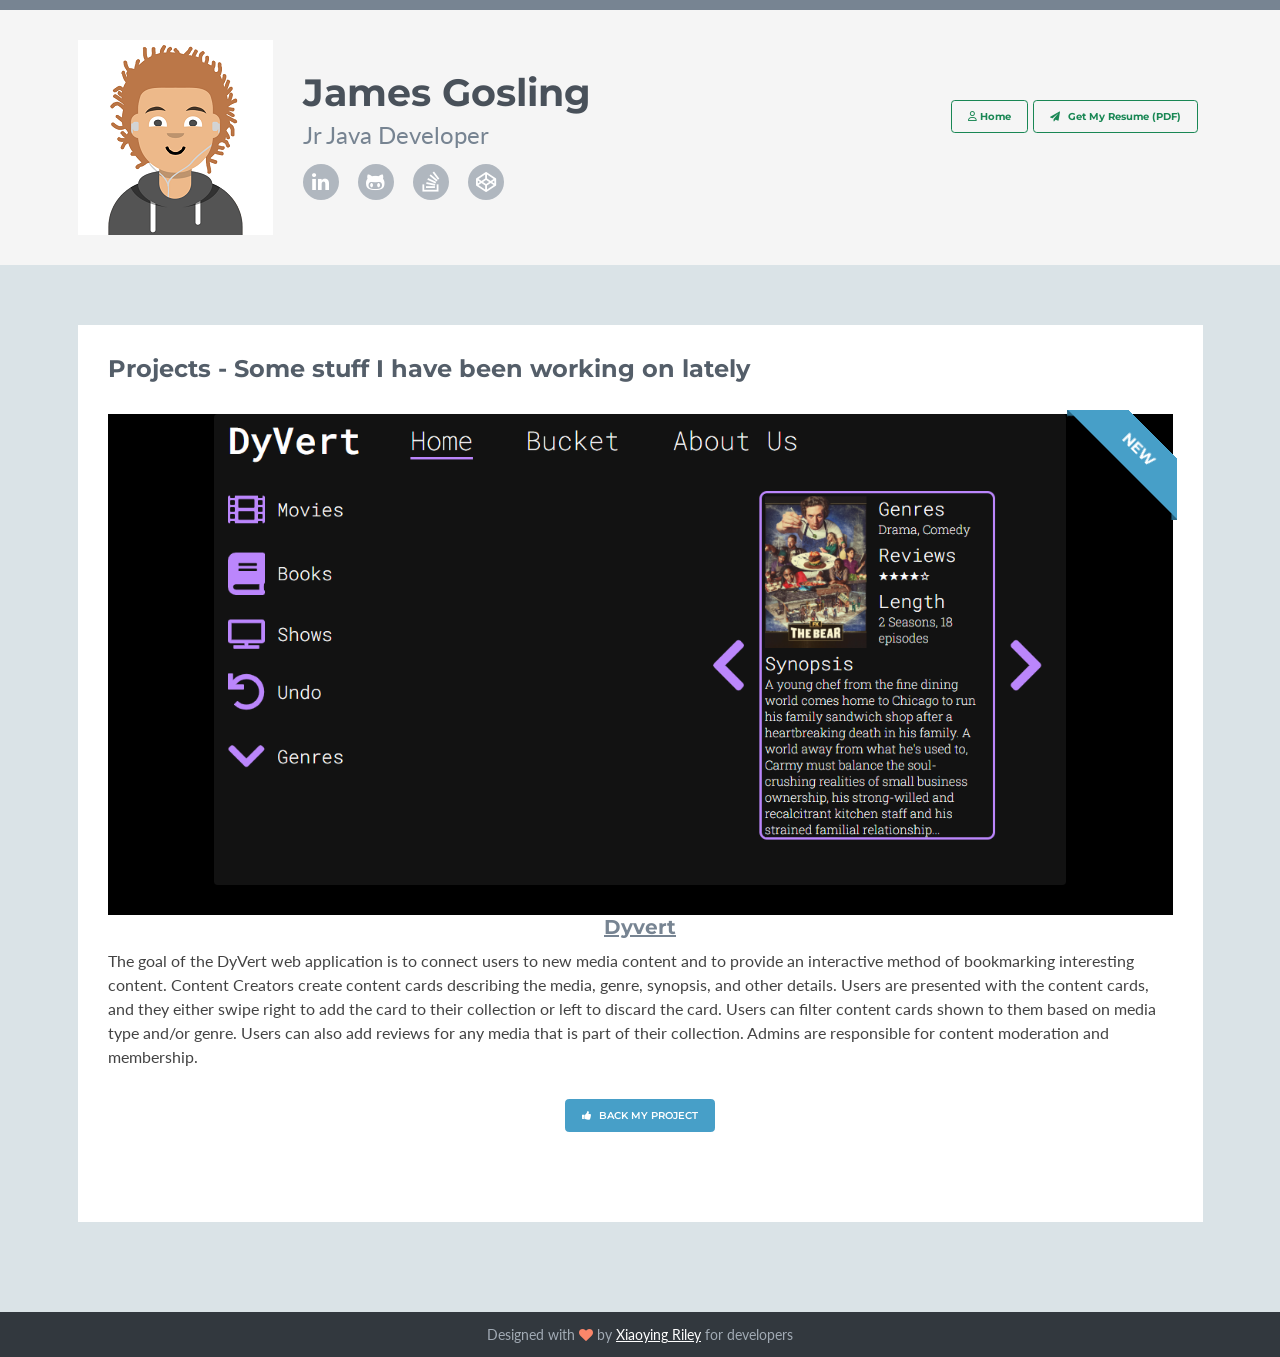
==== projects.html @ 54ba6891 "lol" ====
<!DOCTYPE html>
<html lang="en">
<head>
    <title>James Gosling - Projects</title>
    <!-- Meta -->
    <meta charset="utf-8">
    <meta http-equiv="X-UA-Compatible" content="IE=edge">
    <meta name="viewport" content="width=device-width, initial-scale=1.0">
    <link rel="shortcut icon" href="favicon.ico">
    <link href='http://fonts.googleapis.com/css?family=Lato:300,400,300italic,400italic' rel='stylesheet'
          type='text/css'>
    <link href='http://fonts.googleapis.com/css?family=Montserrat:400,700' rel='stylesheet' type='text/css'>
    <!-- Global CSS -->
    <link rel="stylesheet" href="assets/plugins/bootstrap/css/bootstrap.min.css">
    <link rel="stylesheet"
          href="https://cdnjs.cloudflare.com/ajax/libs/font-awesome/6.0.0-beta3/css/all.min.css"/>
    <link href="https://cdn.jsdelivr.net/npm/bootstrap@5.3.0-alpha1/dist/css/bootstrap.min.css"
          rel="stylesheet"/>
    <!--    Plugins CSS-->
    <link rel="stylesheet" href="assets/plugins/font-awesome/css/font-awesome.css">
    <!-- Theme CSS -->
    <link id="theme-style" rel="stylesheet" href="assets/css/styles.css">
</head>
<body>
<!-- ******HEADER****** -->
<header class="header">
    <div class="container">
        <img class="profile-image img-responsive pull-left" src="assets/images/avatar.png" alt="Avatar"/>
        <div class="profile-content pull-left">
            <h1 class="name">James Gosling</h1>
            <h2 class="desc">Jr Java Developer</h2>
            <ul class="social list-inline">
                <li class="list-inline-item">
                    <a href="http://www.linkedin.com">
                        <i class="fa fa-linkedin"></i>
                    </a>
                </li>
                <li class="list-inline-item">
                    <a href="https://github.com/Tbazen00?tab=repositories">
                        <i class="fa fa-github-alt"></i>
                    </a>
                </li>
                <li class="list-inline-item">
                    <a href="http://www.stackoverflow.com">
                        <i class="fa fa-stack-overflow"></i>
                    </a>
                </li>
                <li class="list-inline-item last-item">
                    <a href="http://www.codepen.io">
                        <i class="fa fa-codepen"></i>
                    </a>
                </li>
            </ul>
        </div>
        <div class="col-12 col-md-auto pull-right">
            <a class="btn btn-outline-success me-2" href="assets/files/resume.pdf" target="_blank"><i
                    class="fa fa-paper-plane"></i>
                Get My Resume (PDF)</a>
        </div><!--//col-->
        <div class="col-12 col-md-auto pull-right">
            <a class="btn btn-outline-success me-2" href="index.html" target="_blank"><i
                    class="fa-regular fa-user"></i>
                Home</a>
        </div><!--//col-->
    </div>
    <!--//container-->
</header>
<div class="container sections-wrapper">
    <div class="primary ">
        <!--//section-->
        <section class="latest section">
            <div class="section-inner" id="projects" name="projects">
                <h2 class="heading">Projects - Some stuff I have been working on lately</h2>
                <div class="item featured text-center">

                    <div class="featured-image has-ribbon" style="background-color:black">
                        <a href="https://github.com/uncg-csc340/dyvert" target="_blank">
                            <img class="img-fluid project-image rounded shadow-sm"
                                 src="assets/images/projects/dyvert.png" alt="project name"
                                 style="width:80%"/>
                        </a>
                        <div class="ribbon">
                            <div class="text">New</div>
                        </div>
                    </div>

                    <h3 class="title mb-3"><a href="https://github.com/uncg-csc340/dyvert"
                                              target="_blank">Dyvert</a>
                    </h3>

                    <div class="desc text-start">
                        <p>The goal of the DyVert web application is to connect users to new media content and to
                            provide an interactive method of bookmarking interesting content. Content Creators
                            create content cards describing the media, genre, synopsis, and other details. Users are
                            presented with the content cards, and they either swipe right to add the card to their
                            collection or left to discard the card. Users can filter content cards shown to them
                            based on media type and/or genre. Users can also add reviews for any media that is part
                            of their collection. Admins are responsible for content moderation and membership. </p>
                    </div><!--//desc-->
                    <a class="btn btn-cta-secondary" href="https://github.com/uncg-csc340/dyvert" target="_blank"><i
                            class="fa fa-thumbs-up"></i> Back my project</a>
                </div><!--//item-->
                <!--//content comes from API-->
                <div id="gallery"
                     class="row row-cols-1 row-cols-md-4 g-4 justify-content-center mt-auto github-link">

                </div>
            </div>
            <!--//section-inner-->
        </section>
        <!--//section-->
    </div>
</div>

<!-- ******FOOTER****** -->
<footer class="footer">
    <div class="container text-center">
        <!--/* This template is released under the Creative Commons Attribution 3.0 License. Please keep the attribution link below when using for your own project. Thank you for your support. :) If you'd like to use the template without the attribution, you can check out other license options via our website: themes.3rdwavemedia.com */-->
        <small class="copyright">Designed with <i class="fa fa-heart"></i> by <a href="http://themes.3rdwavemedia.com"
                                                                                 target="_blank">Xiaoying Riley</a> for
            developers </small>
    </div>
    <!--//container-->
</footer>
<!--//footer-->
<!-- Javascript -->
<script type="text/javascript" src="assets/plugins/jquery-1.11.3.min.js"></script>
<script type="text/javascript" src="assets/plugins/bootstrap/js/bootstrap.min.js"></script>
<script type="text/javascript" src="assets/plugins/jquery-rss/dist/jquery.rss.min.js"></script>
<!-- custom js -->
<script type="text/javascript" src="assets/js/main.js"></script>

</body>
</html>
---- assets/css/styles.css ----
/*   
 * Template Name: Developer - Responsive Website Template for Developers
 * Version: 1.5
 * Author: Xiaoying Riley
 * Twitter: @3rdwave_themes
 * License: Creative Commons Attribution 3.0 License
 * Website: http://themes.3rdwavemedia.com/
*/
/* ======= Base ======= */
body {
  font-family: 'Lato', arial, sans-serif;
  color: #434343;
  background: #DAE3E7;
  font-size: 16px;
  -webkit-font-smoothing: antialiased;
  -moz-osx-font-smoothing: grayscale;
}
h1,
h2,
h3,
h4,
h5,
h6 {
  font-family: 'Montserrat', sans-serif;
  font-weight: 700;
  color: #778492;
}
a {
  color: #3AAA64;
  -webkit-transition: all 0.4s ease-in-out;
  -moz-transition: all 0.4s ease-in-out;
  -ms-transition: all 0.4s ease-in-out;
  -o-transition: all 0.4s ease-in-out;
}
a:hover {
  text-decoration: underline;
  color: #5f6b77;
  color: #2d844e;
}
a:focus {
  text-decoration: none;
}
.btn,
a.btn {
  -webkit-transition: all 0.4s ease-in-out;
  -moz-transition: all 0.4s ease-in-out;
  -ms-transition: all 0.4s ease-in-out;
  -o-transition: all 0.4s ease-in-out;
  font-family: 'Montserrat', arial, sans-serif;
  padding: 8px 16px;
  font-weight: bold;
}
.btn .fa,
a.btn .fa {
  margin-right: 5px;
}
.btn:focus,
a.btn:focus {
  color: #fff;
}
a.btn-cta-primary,
.btn-cta-primary {
  background: #54ba4e;
  border: 1px solid #54ba4e;
  color: #fff;
  font-weight: 600;
  text-transform: uppercase;
}
a.btn-cta-primary:hover,
.btn-cta-primary:hover {
  background: #49ac43;
  border: 1px solid #49ac43;
  color: #fff;
}
a.btn-cta-secondary,
.btn-cta-secondary {
  background: #479FC8;
  border: 1px solid #479FC8;
  color: #fff;
  font-weight: 600;
  text-transform: uppercase;
}
a.btn-cta-secondary:hover,
.btn-cta-secondary:hover {
  background: #3893bd;
  border: 1px solid #3893bd;
  color: #fff;
}
.text-highlight {
  color: #32383e;
}
.label-theme {
  background: #3AAA64;
  font-size: 12px;
}
a.dotted-link {
  border-bottom: 1px dotted #778492;
  color: #778492;
}
a.dotted-link:hover {
  text-decoration: none;
  color: #49515a;
}
/*
iframe {

    .header {
        padding: 0;
    }
}

.iframe-wrapper {
    overflow: auto;
    -webkit-overflow-scrolling:touch;
}
*/
/* ======= Header ======= */
.header {
  padding: 30px 0;
  background: #f5f5f5;
  border-top: 10px solid #778492;
}
.header .btn {
  margin-top: 60px;
  font-weight: bold;
}
.header .profile-image {
  margin-right: 30px;
}
.header .profile-content .name {
  color: #49515a;
  font-size: 38px;
  margin-bottom: 5px;
  margin-top: 30px;
}
.header .profile-content .desc {
  color: #778492;
  font-family: "Lato", arial, sans-serif;
  font-weight: 400;
  font-size: 24px;
  margin-top: 0;
  margin-bottom: 15px;
}
.header .profile-content .social a {
  background: #b0b7bf;
  width: 36px;
  height: 36px;
  display: inline-block;
  -webkit-border-radius: 50%;
  -moz-border-radius: 50%;
  -ms-border-radius: 50%;
  -o-border-radius: 50%;
  border-radius: 50%;
  -moz-background-clip: padding;
  -webkit-background-clip: padding-box;
  background-clip: padding-box;
  color: #fff;
  text-align: center;
}
.header .profile-content .social a:hover {
  background: #778492;
}
.header .profile-content .social a .fa {
  font-size: 20px;
  padding-top: 8px;
}
/* ======= Sections======= */
.sections-wrapper {
  padding-top: 60px;
  padding-bottom: 60px;
}
.section {
  margin-bottom: 30px;
}
.section .section-inner {
  background: #fff;
  padding: 30px;
}
.section .heading {
  margin-top: 0;
  margin-bottom: 30px;
  color: #545e69;
  font-size: 24px;
}
.section .content .more-link .fa {
  margin-right: 5px;
  font-size: 14px;
}
/* About Section */
/* Latest Section */
/* Latest Section */
.latest .item {
  margin-bottom: 30px;
}

.latest .item .title {
  font-size: 18px;
  margin-top: 0;
}

.latest .item .title .label {
  margin-left: 5px;
  font-size: 12px;
}

.latest .item .title a {
  color: #778492;
}

.latest .item .title a:hover {
  color: #5f6b77;
}

.latest .item .project-image:hover {
  -webkit-opacity: 0.8;
  -moz-opacity: 0.8;
  opacity: 0.8;
}

.latest .divider {
  margin-bottom: 60px;
}

.latest .featured {
  margin-bottom: 60px;
}

.latest .featured .title {
  font-size: 20px;
  margin-bottom: 5px;
  font-size: 20px;
}

.latest .featured .summary {
  margin-bottom: 30px;
  color: #778492;
}

.latest .featured img {
  margin-bottom: 30px;
}

.latest .featured-image {
  position: relative;
}

.latest .featured .desc {
  margin-bottom: 30px;
}

.latest .has-ribbon {
  position: relative;
  display: inline-block;
}

.latest .has-ribbon .text {
  background: #3AAA64;
  color: #fff;
}

.latest .has-ribbon .ribbon {
  position: absolute;
  top: -4px;
  right: -4px;
  width: 110px;
  height: 110px;
  overflow: hidden;
}

.latest .has-ribbon .ribbon .text {
  font-family: 'Montserrat', sans-serif;
  position: relative;
  left: -8px;
  top: 18px;
  width: 158px;
  padding: 10px 10px;
  font-size: 15px;
  font-weight: bold;
  text-align: center;
  text-transform: uppercase;
  color: #fff;
  background-color: #479FC8;
  -webkit-transform: rotate(45deg) translate3d(0, 0, 0);
  -moz-transform: rotate(45deg) translate3d(0, 0, 0);
  -ms-transform: rotate(45deg) translate3d(0, 0, 0);
  -o-transform: rotate(45deg) translate3d(0, 0, 0);
  }

.latest .has-ribbon .ribbon .text:before, .latest .has-ribbon .ribbon .text:after {
  content: '';
  position: absolute;
  bottom: -5px;
  border-top: 5px solid #276582;
  border-left: 5px solid transparent;
  border-right: 5px solid transparent;
}

.latest .has-ribbon .ribbon .text:before {
  left: 0;
}

.latest .has-ribbon .ribbon .text:after {
  right: 0;
}
/* Projects Section */
.projects .item {
  margin-bottom: 30px;
}
.projects .item .title {
  font-size: 16px;
  margin-top: 0;
  margin-bottom: 5px;
  line-height: 1.5;
}
.projects .item .title a {
  color: #778492;
}
.projects .item .title a:hover {
  color: #5f6b77;
}
/* Work Section */
.experience .item {
  margin-bottom: 30px;
}
.experience .item .title {
  font-size: 16px;
  margin-top: 0;
  margin-bottom: 5px;
  line-height: 1.5;
}
.experience .item .title .place {
  color: #999;
  font-weight: normal;
}
.experience .item .title .place a {
  color: #999;
}
.experience .item .title .place a:hover {
  color: #666666;
}
.experience .item .title .year {
  color: #999;
  font-weight: normal;
}
/* Git section */
.github-graph {
  margin-bottom: 30px;
}
.github-graph .js-calendar-graph-svg {
  max-width: 100%;
}
.ghfeed {
  height: 600px;
}
.ghfeed,
.ghfeed *,
.ghfeed *:before,
.ghfeed *:after {
  -webkit-box-sizing: content-box;
  -moz-box-sizing: content-box;
  box-sizing: content-box;
}
/* Info Section */
.info .fa {
  margin-right: 15px;
  color: #ccd1d6;
}
.info .fa.fa-envelope-o {
  font-size: 14px;
}
.info ul {
  margin-bottom: 0;
}
.info li {
  margin-bottom: 15px;
}
.info li:last-child {
  margin-bottom: 0;
}
/* Skills Section */
.skills .intro {
  margin-bottom: 30px;
}
.skills .skillset .item {
  margin-bottom: 30px;
}
.skills .skillset .level-title {
  font-size: 16px;
  position: relative;
  margin-top: 0;
  margin-bottom: 10;
}
.skills .skillset .level-title .level-label {
  color: #ccd1d6;
  font-size: 14px;
  font-weight: 400;
  font-family: "Lato", arial, sans-serif;
  position: absolute;
  right: 0;
  top: 0;
}
.skills .skillset .level-bar {
  height: 15px;
  background: #e8e8e8;
}
.skills .skillset .level-bar-inner {
  height: 15px;
  background: #66cb8c;
}
/* Testimonials section */
.testimonials .item {
  margin-bottom: 30px;
}
.testimonials .item:last-child {
  margin-bottom: 0;
}
.testimonials .item .quote {
  color: #666;
  font-size: 16px;
  border-left-color: #9fdeb7;
  margin-bottom: 15px;
}
.testimonials .item .quote .fa {
  color: #79d19a;
  margin-right: 15px;
}
.testimonials .item .source {
  font-size: 14px;
  padding-left: 30px;
  font-weight: 500;
}
.testimonials .item .source .name {
  color: #939ea9;
  font-weight: 600;
}
.testimonials .item .source .title {
  color: #999;
}
/* Education section */
.education .item {
  margin-bottom: 30px;
}
.education .item:last-child {
  margin-bottom: 0;
}
.education .item .title {
  font-size: 18px;
  margin-top: 0;
}
.education .item .university {
  font-family: "Lato", arial, sans-serif;
  font-size: 16px;
  color: #999;
  font-weight: 600;
  padding-left: 15px;
}
.education .item .coursework {
  font-family: "Lato", arial, sans-serif;
  font-size: 14px;
  color: #999;
  font-weight: 600;
  padding-left: 10px;
}
.education .item .university .year {
  color: #b0b7bf;
  font-weight: 500;
}
/* Language Section */
.languages .item {
  margin-bottom: 15px;
}
.languages .item .title {
  color: #778492;
}
.languages .item .level {
  color: #999;
}
.languages .item:last-child {
  margin-bottom: 0;
}
.languages .item .fa {
  color: #79d19a;
}
/* Blog Section */
.blog .item {
  margin-bottom: 30px;
}
.blog .item .title {
  font-size: 18px;
  line-height: 1.3;
}
.blog .item .title a {
  color: #778492;
}
.blog .item .title a:hover {
  color: #5f6b77;
}
.blog .item:last-child {
  margin-bottom: 0;
}
/* List section */
.list ul li {
  margin-bottom: 10px;
}
.list ul li .fa {
  margin-right: 5px;
}
.list ul li a {
  color: #778492;
}
.list ul li a:hover {
  color: #49515a;
}
/* Credits */
.credits ul li {
  margin-bottom: 10px;
}
.credits ul li .fa {
  margin-right: 5px;
}
.credits ul li a {
  color: #778492;
}
.credits ul li a:hover {
  color: #49515a;
}
.credits .btn {
  margin-bottom: 15px;
}
/* ======= Footer ======= */
.footer {
  background: #32383e;
  color: #fff;
  padding: 10px 0;
}
.footer .copyright {
  line-height: 1.6;
  color: #a1aab4;
  font-size: 14px;
}
.footer a {
  color: #fff;
}
.footer .fa-heart {
  color: #fb866a;
}
/* Extra small devices (phones, less than 768px) */
@media (max-width: 767px) {
  .header {
    text-align: center;
  }
  .header .profile-image {
    float: none !important;
    margin: 0 auto;
  }
  .header .profile-content {
    float: none !important;
    text-align: center;
  }
  .header .btn {
    margin-top: 30px;
    float: none !important;
  }
  .project-image {
    margin-bottom: 15px;
  }
}
/* Small devices (tablets, 768px and up) */
/* Medium devices (desktops, 992px and up) */
/* Large devices (large desktops, 1200px and up) */
/* Ex-Large devices (large desktops, 1200px and up) */
@media (min-width: 1400px) {
  .container {
    width: 1360px;
  }
}
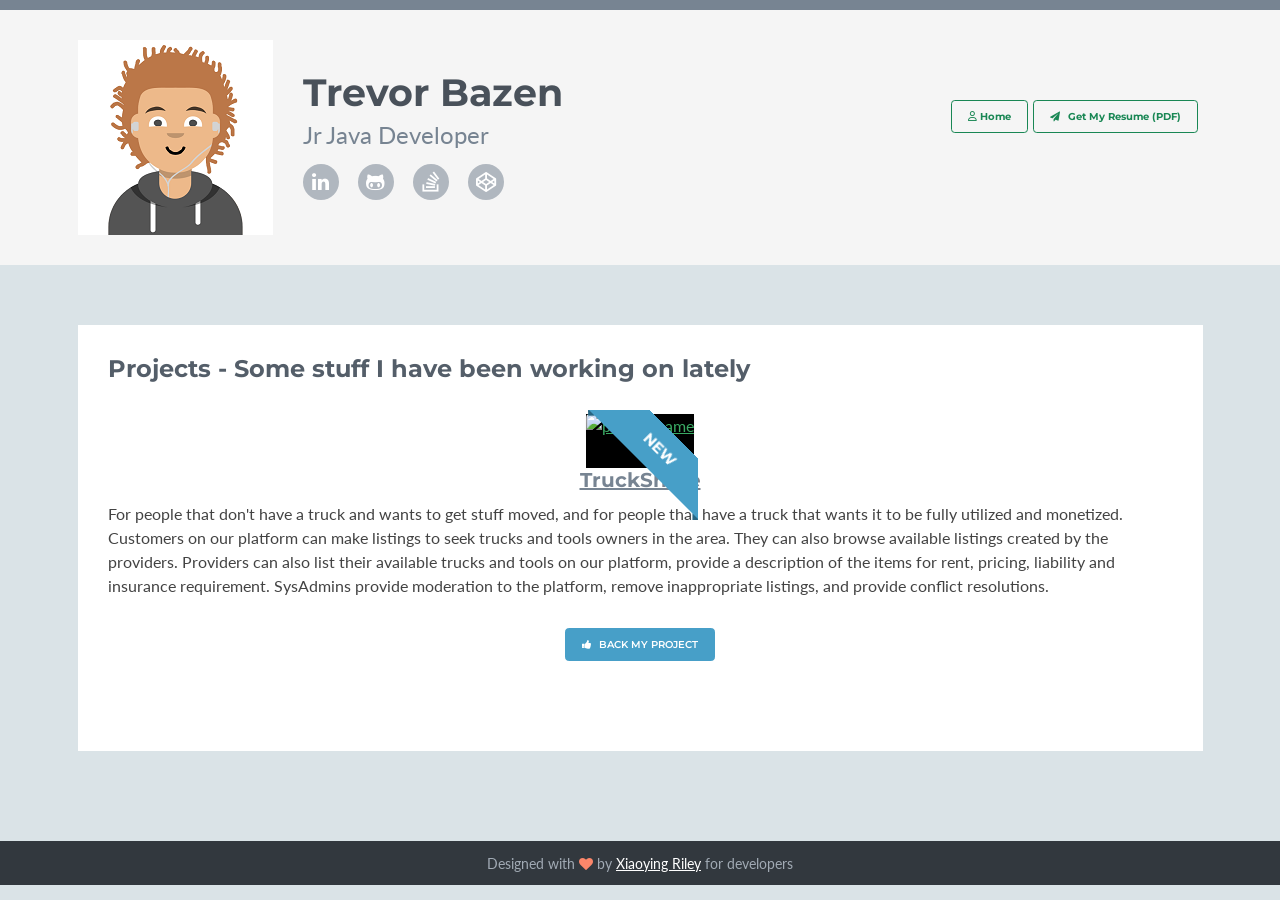
==== commit 2e1c0684: "lol" ====
--- a/projects.html
+++ b/projects.html
@@ -27,7 +27,7 @@
     <div class="container">
         <img class="profile-image img-responsive pull-left" src="assets/images/avatar.png" alt="Avatar"/>
         <div class="profile-content pull-left">
-            <h1 class="name">James Gosling</h1>
+            <h1 class="name">Trevor Bazen</h1>
             <h2 class="desc">Jr Java Developer</h2>
             <ul class="social list-inline">
                 <li class="list-inline-item">
@@ -76,7 +76,7 @@
                     <div class="featured-image has-ribbon" style="background-color:black">
                         <a href="https://github.com/uncg-csc340/dyvert" target="_blank">
                             <img class="img-fluid project-image rounded shadow-sm"
-                                 src="assets/images/projects/dyvert.png" alt="project name"
+                                 src="assets/images/projects/truckshare.png" alt="project name"
                                  style="width:80%"/>
                         </a>
                         <div class="ribbon">
@@ -85,17 +85,17 @@
                     </div>
 
                     <h3 class="title mb-3"><a href="https://github.com/uncg-csc340/dyvert"
-                                              target="_blank">Dyvert</a>
+                                              target="_blank">TruckShare</a>
                     </h3>
 
                     <div class="desc text-start">
-                        <p>The goal of the DyVert web application is to connect users to new media content and to
-                            provide an interactive method of bookmarking interesting content. Content Creators
-                            create content cards describing the media, genre, synopsis, and other details. Users are
-                            presented with the content cards, and they either swipe right to add the card to their
-                            collection or left to discard the card. Users can filter content cards shown to them
-                            based on media type and/or genre. Users can also add reviews for any media that is part
-                            of their collection. Admins are responsible for content moderation and membership. </p>
+                        <p>For people that don't have a truck and wants to get stuff moved, and for people that have a truck that wants it to be fully utilized and monetized.
+
+                            Customers on our platform can make listings to seek trucks and tools owners in the area. They can also browse available listings created by the providers.
+
+                            Providers can also list their available trucks and tools on our platform, provide a description of the items for rent, pricing, liability and insurance requirement.
+
+                            SysAdmins provide moderation to the platform, remove inappropriate listings, and provide conflict resolutions. </p>
                     </div><!--//desc-->
                     <a class="btn btn-cta-secondary" href="https://github.com/uncg-csc340/dyvert" target="_blank"><i
                             class="fa fa-thumbs-up"></i> Back my project</a>
